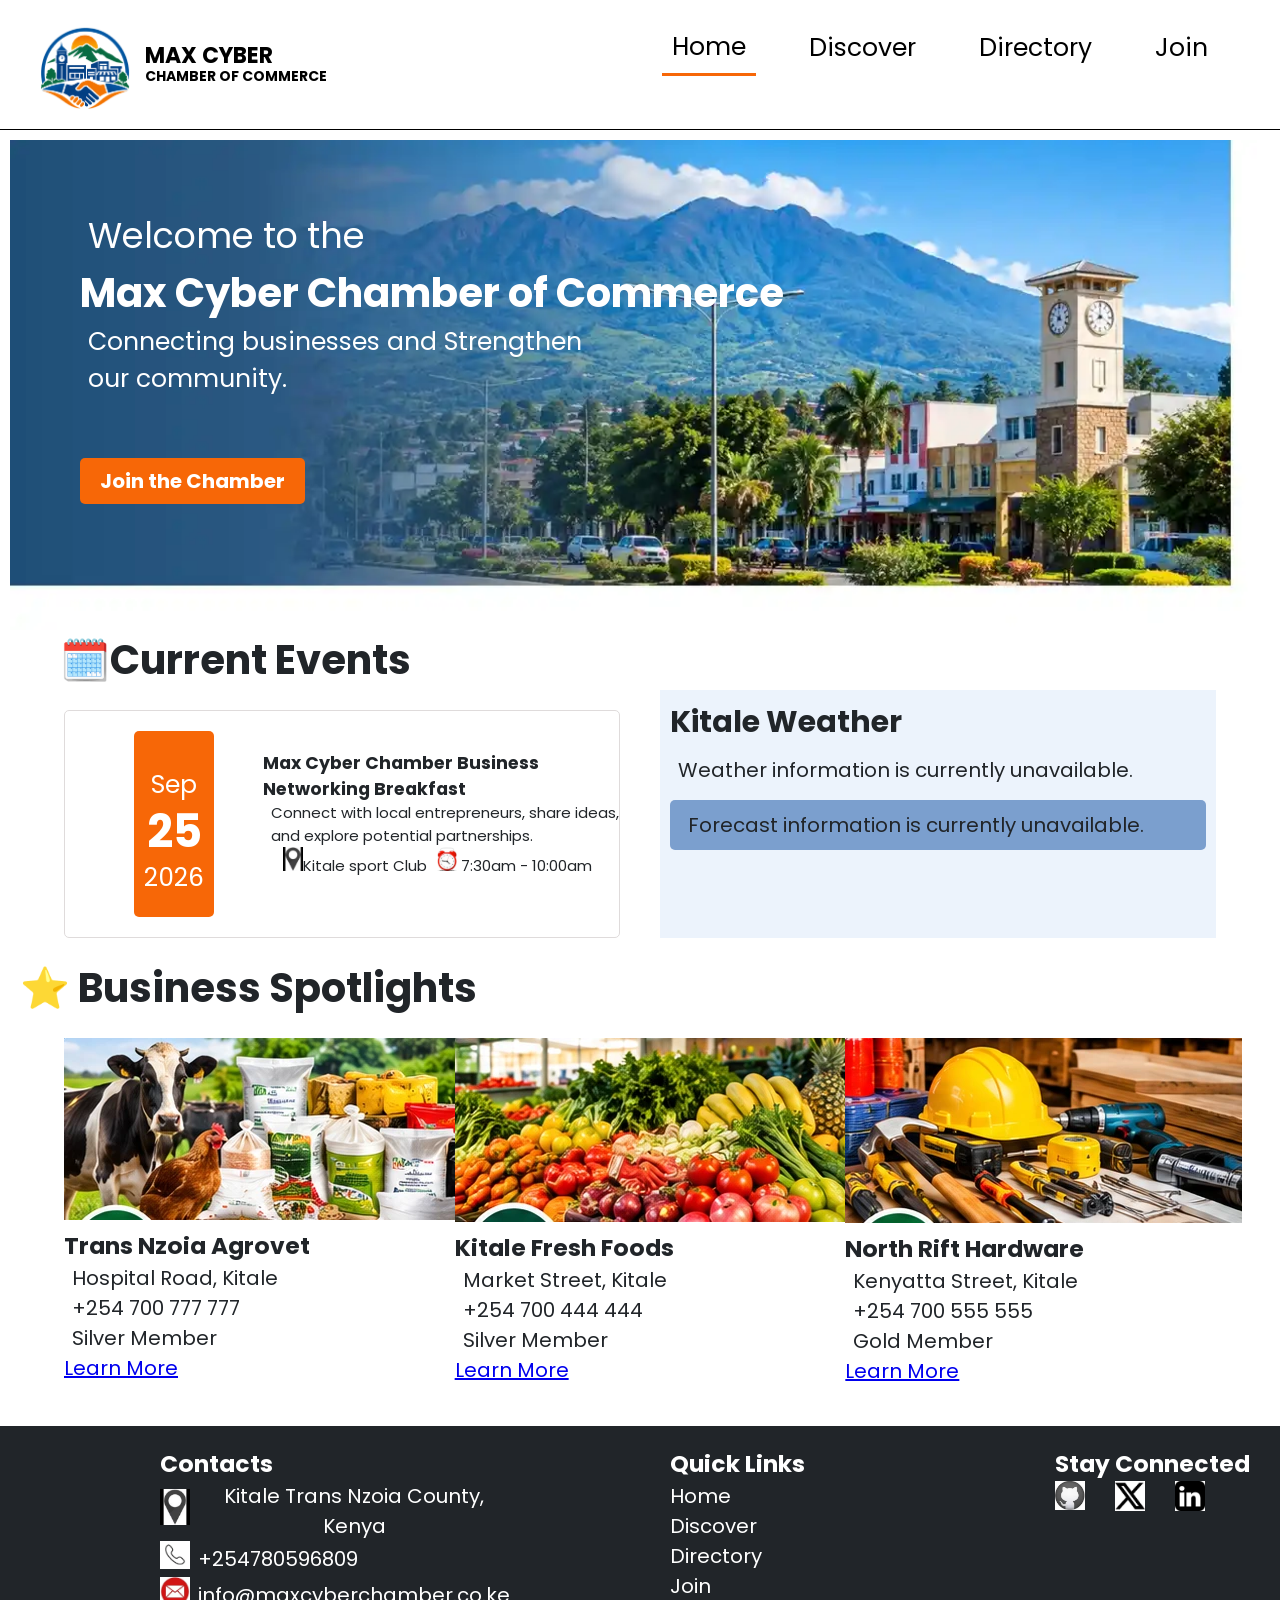
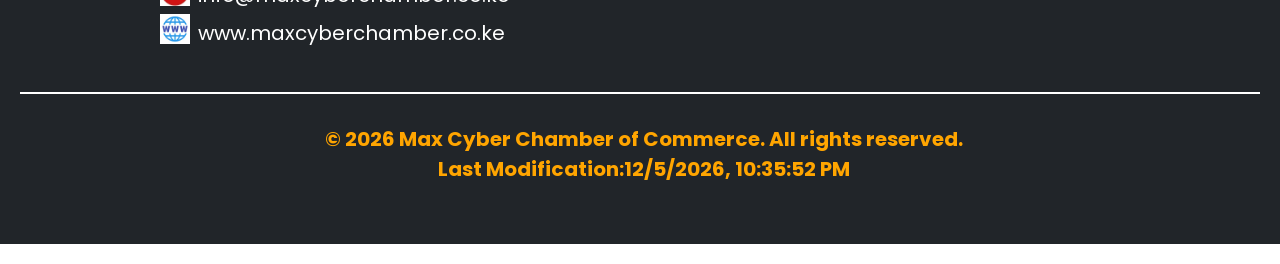
==== chamber/index.html @ 389ebec4 "Chamber Home page" ====
<!DOCTYPE html>
<html lang="en-US">

<head>
    <meta name="description"
        content="Welcome to the Kitale Chamber of Commerce. Discover local businesses, community events, weather, and opportunities to connect with Kitale businesses.">

    <meta property="og:title" content="Kitale Chamber of Commerce">

    <meta property="og:description"
        content="Connect with Kitale businesses, discover community events, and explore opportunities through the Kitale Chamber of Commerce.">

    <meta property="og:image" content="https://oluoch-maxwel.github.io/wdd231/chamber/images/hero-img.webp">

    <meta property="og:url" content="https://oluoch-maxwel.github.io/wdd231/chamber/index.html">

    <title>Kitale Chamber of Commerce - Home</title>

    <!-- Favicon -->
    <link rel="icon" href="images/favicon.ico">

    <!-- Google Fonts -->
    <link rel="preconnect" href="https://fonts.googleapis.com">
    <link rel="preconnect" href="https://fonts.gstatic.com" crossorigin>

    <link
        href="https://fonts.googleapis.com/css2?family=Open+Sans:wght@400;600;700&family=Poppins:wght@400;600;700&display=swap"
        rel="stylesheet">

    <!-- CSS -->
    <link rel="stylesheet" href="styles/normalize.css">
    <link rel="stylesheet" href="styles/small.css">
    <link rel="stylesheet" href="styles/index.css">
    
    <!-- <link rel="stylesheet" href="styles/plan.css"> -->

    <!-- JavaScript -->
    <script src="scripts/home.js" defer></script>

</head>

<body>

    <header>
        <div class="logo-title">
            <section class="logo-section">
                <a href="index.html"><img src="images/chamber-logo.webp" alt="Max Cyber Chamber of Commerce logo"></a>
                <a class="kitale-title" href="index.html"><span class="kitale">MAX CYBER</span><span
                        class="kitale-chamb">CHAMBER OF COMMERCE</span></a>
            </section>

            <!-- nav-section -->
            <section class="nav-section">
                <nav aria-label="Main navigation">
                    <ul id="navigation">
                        <li><a href="index.html" class="active">Home</a></li>
                        <li><a href="discover.html">Discover</a></li>
                        <li><a href="directory.html">Directory</a></li>
                        <li><a href="join.html">Join</a></li>
                    </ul>


                    <button id="theme-toggle" aria-label="Toggle-dark-mode">🤞</button>
                    <button class="menu" id="menu" type="button" aria-label="Open navigation menu">☰</button>

                </nav>
            </section>
        </div>
        <!-- hero page section -->
        <div class="hero">
            <div class="img">
                <img src="images/hero-img.webp" alt="Kitale business community">
            </div>
            <div class="hero-content">
                <p class="welcome">Welcome to the</p>
                <h1>Max Cyber Chamber of Commerce</h1>
                <p>Connecting businesses and Strengthen <br> our community.</p>
                <a href="join.html">Join the Chamber</a>
            </div>
        </div>

    </header>


    <main>
        <div id="current-events">
            <span>🗓️</span>
            <span>Current Events</span>
            <!-- <span>view all members</span> -->
        </div>
        <div class="date-weather">
            <section class="current-event">
                <div class="event-date">
                    <span class="date">Sep <span id="date"><br>25</span><br> 2026</span>
                </div>
                <div class="event-details">
                    <h3>Max Cyber Chamber Business Networking Breakfast</h3>
                    <p>Connect with local entrepreneurs, share ideas, and explore potential partnerships.</p>
                    <span class="direc"><span><img src="images/direction-img.webp" alt="Direction Image"></span>Kitale
                        sport Club</span><span><img src="images/clock.webp" alt="Clock Image"> 7:30am - 10:00am</span>
                </div>
            </section>


            <!-- <section class="weather">
                <h2>Kitale Weather</h2>
                <div id="weather-current">
                    <p>Loading weather...</p>
                </div>
                 Direct grid container 
                <div id="weather-forecast">
                    <h3>3-Day Forecast</h3>
                </div>
            </section> -->

            <section class="weather">
                <h2>Kitale Weather</h2>
                <div id="weather-current">
                    <p>Loading weather...</p>
                </div>
                <div id="weather-forecast">
                    <div id="forecast">
                    </div>
                </div>

            </section>
        </div>

        <!-- Business Spotlights -->
        <div id="business-spotlights">
            <span>⭐</span>
            <span>Business Spotlights</span>
        </div>

        <section class="spotlight-cards">
            <div id="card"></div>
        </section>


        </section>
    </main>


    <footer>
        <div class="footer-top-data">
            <div class="contact">
                <h3>Contacts</h3>
                <article>
                    <span><img src="images/direction-img.webp" alt="Direction Icon"></span>
                    <p>Kitale Trans Nzoia County, Kenya</p>
                </article>
                <article>
                    <span><img src="images/contact.webp" alt="Contact Icon"></span>
                    <p>+254780596809</p>
                </article>
                <article>
                    <span><img src="images/email.webp" alt="Email Icon"></span>
                    <p>info@maxcyberchamber.co.ke</p>
                </article>
                <article>
                    <span><img src="images/web.webp" alt="World web Icon"></span>
                    <p>www.maxcyberchamber.co.ke</p>
                </article>
            </div>

            <div class="quick-links">
                <h3>Quick Links</h3>
                <ul>
                    <li><a href="index.html">Home</a></li>
                    <li><a href="discover.html">Discover</a></li>
                    <li><a href="directory.html">Directory</a></li>
                    <li><a href="join.html">Join</a></li>
                </ul>
            </div>

            <div class="stay-connected">
                <h3>Stay Connected</h3>
                <ul>
                    <li><a href="https://www.github.com/kitalechamber">
                            <img src="images/github.webp" alt="GitHub"></a>
                    </li>
                    <li><a href="https://www.twitter.com/kitalechamber">
                            <img src="images/x.webp" alt="Twitter"></a>
                    </li>
                    <li><a href="https://www.linkedin.com/company/kitalechamber">
                            <img src="images/likein.webp" alt="LinkedIn"></a>
                    </li>
                </ul>
            </div>
        </div>

        <div class="footer-bottom-data">
            <p>&copy; <span id="year"></span> Max Cyber Chamber of Commerce. All rights reserved.</p>
            <p>Last Modification:<span id="lastModified"> </span></p>
        </div>

    </footer>

</body>

</html>
---- chamber/styles/small.css ----
/* ========== SMALL SCREEN ========== */

@media (max-width: 850px) {

    /* Logo and navigation container */
    .logo-title {
        display: flex;
        flex-direction: column;
        height: auto;
        padding: 2rem;
    }

    /* Logo section */
    .logo-section {
        display: flex;
        align-items: center;
    }

    .logo-section img {
        width: 60px;
    }

    .kitale {
        font-size: 1.5rem;
    }

    .kitale-chamb {
        font-size: 1rem;
    }

    /* Navigation */
    nav {
        display: flex;
        flex-direction: column;
        align-items: stretch;
    }

    nav ul {
        display: flex;
        flex-direction: column;
        align-items: stretch;
        padding: 0;
        font-size: 1.2rem;
    }

    nav ul li {
        width: 100%;
        text-align: center;
    }

    nav ul li a {
        display: block;
        padding: 1rem;
    }

    /* Hero section */
    .hero-content {
        padding: 3rem 1rem;
    }

    .hero-content h1 {
        font-size: 1.8rem;
    }

    .hero-content p {
        font-size: 1.2rem;
    }

    /* Business spotlight cards */
    #card {
        grid-template-columns: 1fr;
    }

    /* Footer */
    .footer-top-data {
        grid-template-columns: 1fr;
    }

    .contact,
    .quick-links,
    .stay-connected {
        margin: 2rem;
    }
}
---- chamber/styles/index.css ----
/* =============HEADER================== */

/* ==== Logo and Title Section === */
.logo-title {
    display: grid;
    grid-template-columns: 50% 50%;
    padding: 4rem;
    border-bottom: 1px solid #000;
    margin-top: -2rem;
    height: 150px;
}

.logo-section {
    display: flex;
    align-items: center;
}

.logo-section a {
    display: flex;
    text-decoration: none;
    color: #000;
}

.logo-section img {
    width: 90px;
    height: auto;
}

.logo-section .kitale-title {
    display: flex;
    flex-direction: column;
    padding-left: 1.5rem;
}

.kitale {
    font-size: 2.2rem;
    font-weight: var(--font-weight-bold);
    line-height: 1.1;
}

.kitale-chamb {
    font-size: 1.4rem;
    font-weight: var(--font-weight-bold);
    line-height: 1.2;
}


/* ==== Nav Section === */
.nav-section {
    display: flex;
    flex-direction: column;
}

nav {
    display: flex;
    align-items: center;
}

nav ul {
    list-style: none;
    display: flex;
    justify-content: space-around;
    align-items: center;
    flex: 1;
    font-size: 2.5rem;
    /* font-weight: var(--font-weight-bold); */
}

nav ul li {
    text-align: center;
}

nav ul li a {
    display: inline-block;
    padding: 0.75rem 1rem;
    color: #000;
    text-decoration: none;
    transition: color 0.2s ease, background-color 0.2s ease;
}

nav a:hover,
nav a.active {
    border-bottom: .3rem solid #F76707;
}


.menu,
#theme-toggle {
    display: none;
}


/* ====Hero Section === */

.hero {
    display: flex;
    flex-direction: column;
}

.hero .img {
    width: 99%;
    height: auto;
    padding: 1rem;
    position: relative;
    overflow: hidden;
    margin-bottom: 0;
    height: 500px;
}

.img img {
    max-width: 100%;
    width: 100%;
    height: 700px;
    object-fit: cover;
}

.hero-content {
    position: absolute;
    z-index: 10;
    color: white;
    padding: 8rem 0 0 8rem;
}

.hero-content .welcome {
    font-size: 3.5rem;
}

.hero-content h1 {
    font-size: var(--font-size-h3);
}

.hero-content p {
    font-size: 2.5rem;
}

.hero-content a {
    display: inline-block;
    background-color: #F76707;
    color: #ffffff;
    padding: 0.8rem 2rem;
    text-decoration: none;
    border-radius: 5px;
    font-weight: bold;
    margin-top: 6rem;
    transition: background-color 0.2s ease;
}

/* =============MAIN================== */

main .date-weather {
    display: grid;
    grid-template-columns: repeat(auto-fit, minmax(20rem, 1fr));
    max-width: 90%;
    grid-gap: 4rem;
    margin: 0 auto;
}

#forecast {
    padding: 1rem;
    background-color: #7b9fce;
    border-radius: 5px;
}

/* .forecast-card {
    display: grid;
    grid-template-columns: repeat(3, 1fr);
} */

main #current-events {
    display: flex;
    padding-left: 6rem;
    font-size: var(--font-size-h3);
    font-weight: var(--font-weight-bold);
}

.current-event {
    display: grid;
    grid-template-columns: 1fr 2fr;
    justify-content: space-between;
    place-items: center;
    border: 1px solid #dfdbdb;
    padding: 2rem 0 2rem 2rem;
    border-radius: 5px;
    margin-top: 2rem;
    font-size: 1.5rem;
}

/* .current-event > span{
    font-size: 1.5rem;
} */



.date {
    display: inline-block;
    background-color: #F76707;
    color: white;
    padding: 2rem 1rem;
    text-align: center;
    border-radius: 5px;
    font-size: 2.5rem;
}


#date {
    font-size: 4.5rem;
    line-height: 1.2;
    font-weight: var(--font-weight-bold);
}

.event-details span {
    display: inline-block;
    align-items: center;
    margin-bottom: 1rem;
    padding-left: 1rem;
    font-size: 1.5rem;
}

.event-details span img {
    width: 20px;
    display: inline-block;
}

.weather {
    padding: 1rem;
    background-color: #ecf3fc;
}

.weather h2 {
    margin-bottom: 1rem;
}

#weather-current {
    /* text-align: center; */
    margin-bottom: 1.5rem;
}

.temperature {
    font-size: 2.5rem;
    font-weight: 700;
    margin: 0;
}

.description {
    text-transform: capitalize;
    font-size: 1.1rem;
}

#forecast h3 {
    margin-bottom: 1rem;
}

#weather-forecast {
    display: grid;
    grid-template-columns: repeat(auto-fit, minmax(12rem, 1fr));
    gap: 1rem;
    margin-top: 1rem;
}


.forecast-card {
    display: grid;
    grid-template-columns: repeat(3, 1fr);
    padding: 1rem;
    margin-bottom: 0.75rem;
    border-radius: 8px;
    background-color: #f5f5f5;
    text-align: center;
}

.forecast-card h4 {
    margin-top: 0;
}

.forecast-temperature {
    font-weight: 700;
    font-size: 1.1rem;
}



main #business-spotlights {
    padding: 2rem;
    font-size: var(--font-size-h3);
    font-weight: var(--font-weight-bold);
}

main #spotlights-cards {
    display: grid;
    grid-template-columns: repeat(auto-fit, minmax(20rem, 1fr));
    gap: 2rem;
    padding-left: 3rem;
    font-size: var(--font-size-h3);
    font-weight: var(--font-weight-bold);
}

.spotlight-cards {
    width: 90%;
    margin: 0 auto;
}

#card {
    display: grid;
    grid-template-columns: repeat(auto-fit, minmax(20rem, 1fr));
    grid-gap: 2rem;
    width: 100%;
    margin: 0 auto;
}

.spotlight {
    border: 1px solid #ddd;
    border-radius: 8px;
    overflow: hidden;
    background-color: white;
    box-shadow: 0 2px 6px rgba(0, 0, 0, 0.1);
}

.spotlight>img {
    width: 100%;
    height: 220px;
    object-fit: cover;
    display: block;
}

.spotlight-info {
    padding: 1.5rem;
}

.spotlight-info h3 {
    margin-top: 0;
}

.spotlight-info a {
    color: #1C7CDB;
    font-weight: bold;
    text-decoration: none;
}


/* =============FOOTER================== */

footer {
    display: flex;
    flex-direction: column;
    background-color: #212529;
    color: white;
    /* padding: 25px 25%; */
    text-align: center;
    margin-top: 40px;
}

.footer-top-data {
    display: grid;
    grid-template-columns: repeat(3, 1fr);
    color: white;
}

.contact,
.quick-links,
.stay-connected {
    display: flex;
    flex-direction: column;
    /* justify-content: center; */
    align-items: flex-start;
    margin: 2rem 0 2rem 16rem;
}

.contact article {
    display: flex;
    justify-content: center;
    align-items: center;
}

.contact article img,
.stay-connected ul li img {
    width: 30px;
}

p {
    padding-left: .8rem;
}

.quick-links ul,
.stay-connected ul {
    list-style: none;
    display: flex;
    flex-direction: column;
    align-items: flex-start;
    cursor: pointer;
}

.quick-links ul li:hover {
    border-bottom: .2rem solid orange;
}

.quick-links ul li a {
    text-decoration: none;
    color: white;
    /* text-align: left; */
}

.stay-connected ul {
    display: flex;
    flex-direction: row;
}

.stay-connected ul li {
    padding-right: 3rem;
}

.footer-bottom-data {
    border-top: .2rem solid #fff;
    margin: 2rem;
    padding: 3rem 15rem 4rem;
    display: flex;
    flex-direction: column;
    justify-content: space-between;
    font-weight: var(--font-weight-bold);
    color: orange;
}
---- chamber/styles/plan.css ----
/* ================================
   SITE PLAN
================================ */

.siteplan-cont {
    display: flex;
    flex-direction: column;
}

.siteplan-cont section {
    background: white;
    margin: 2rem 0;
    padding: 2rem;
    border-radius: 10px;
    box-shadow: 0 2px 8px rgba(0, 0, 0, 0.08);
}

.siteplan-cont section h2 {
    color: var(--blue);
    margin-bottom: 1rem;
    border-bottom: 3px solid var(--orange);
    display: inline-block;
    padding-bottom: 0.3rem;
}

.siteplan-cont ul {
    padding-left: 2rem;
}

/* ================================
   COLOR SCHEMA
================================ */

.colors {
    display: grid;
    grid-template-columns: repeat(auto-fit, minmax(220px, 1fr));
    gap: 1.5rem;
    margin-top: 1rem;
}

.siteplan-cont .color {
    padding: 1rem;
    border-radius: 8px;
    text-align: center;
    color: white;
}

.siteplan-cont .blue {
    background: #1C7CDB;
}

.siteplan-cont .orange {
    background: #F76707;
}

.siteplan-cont .white {
    background: #ffffff;
    color: #212529;
    border: 2px solid #ddd;
}

.siteplan-cont .gray {
    background: #212529;
}

/* ================================
   TYPOGRAPHY
================================ */

.siteplan-cont .poppins {
    font-family: "Poppins", sans-serif;
}

.siteplan-cont .opensans {
    font-family: "Open Sans", sans-serif;
}

/* ================================
   TABLE
================================ */

.siteplan-cont table {
    width: 100%;
    border-collapse: collapse;
}

.siteplan-cont th,
.siteplan-cont td {
    border: 1px solid #ccc;
    padding: 12px;
}

.siteplan-cont th {
    background: #1C7CDB;
    color: white;
}

/* ================================
   WIREFRAMES
================================ */

.wireframes {
    display: grid;
    grid-template-columns: repeat(auto-fit, minmax(200px, 1fr));
    gap: 6rem;
}

.wireframe-desktop,
.wireframe-mobile {
    max-width: 90%;
    margin: 0 auto;
}

.wireframe-desktop img,
.wireframe-mobile img {
    display: block;
    max-width: 100%;
    margin: 0 auto;
    padding-top: 1rem;
}

/* ================================
   CODE / PRE
================================ */

.siteplan-cont pre {
    background: #f4f4f4;
    padding: 1rem;
    border-radius: 8px;
    overflow: auto;
}
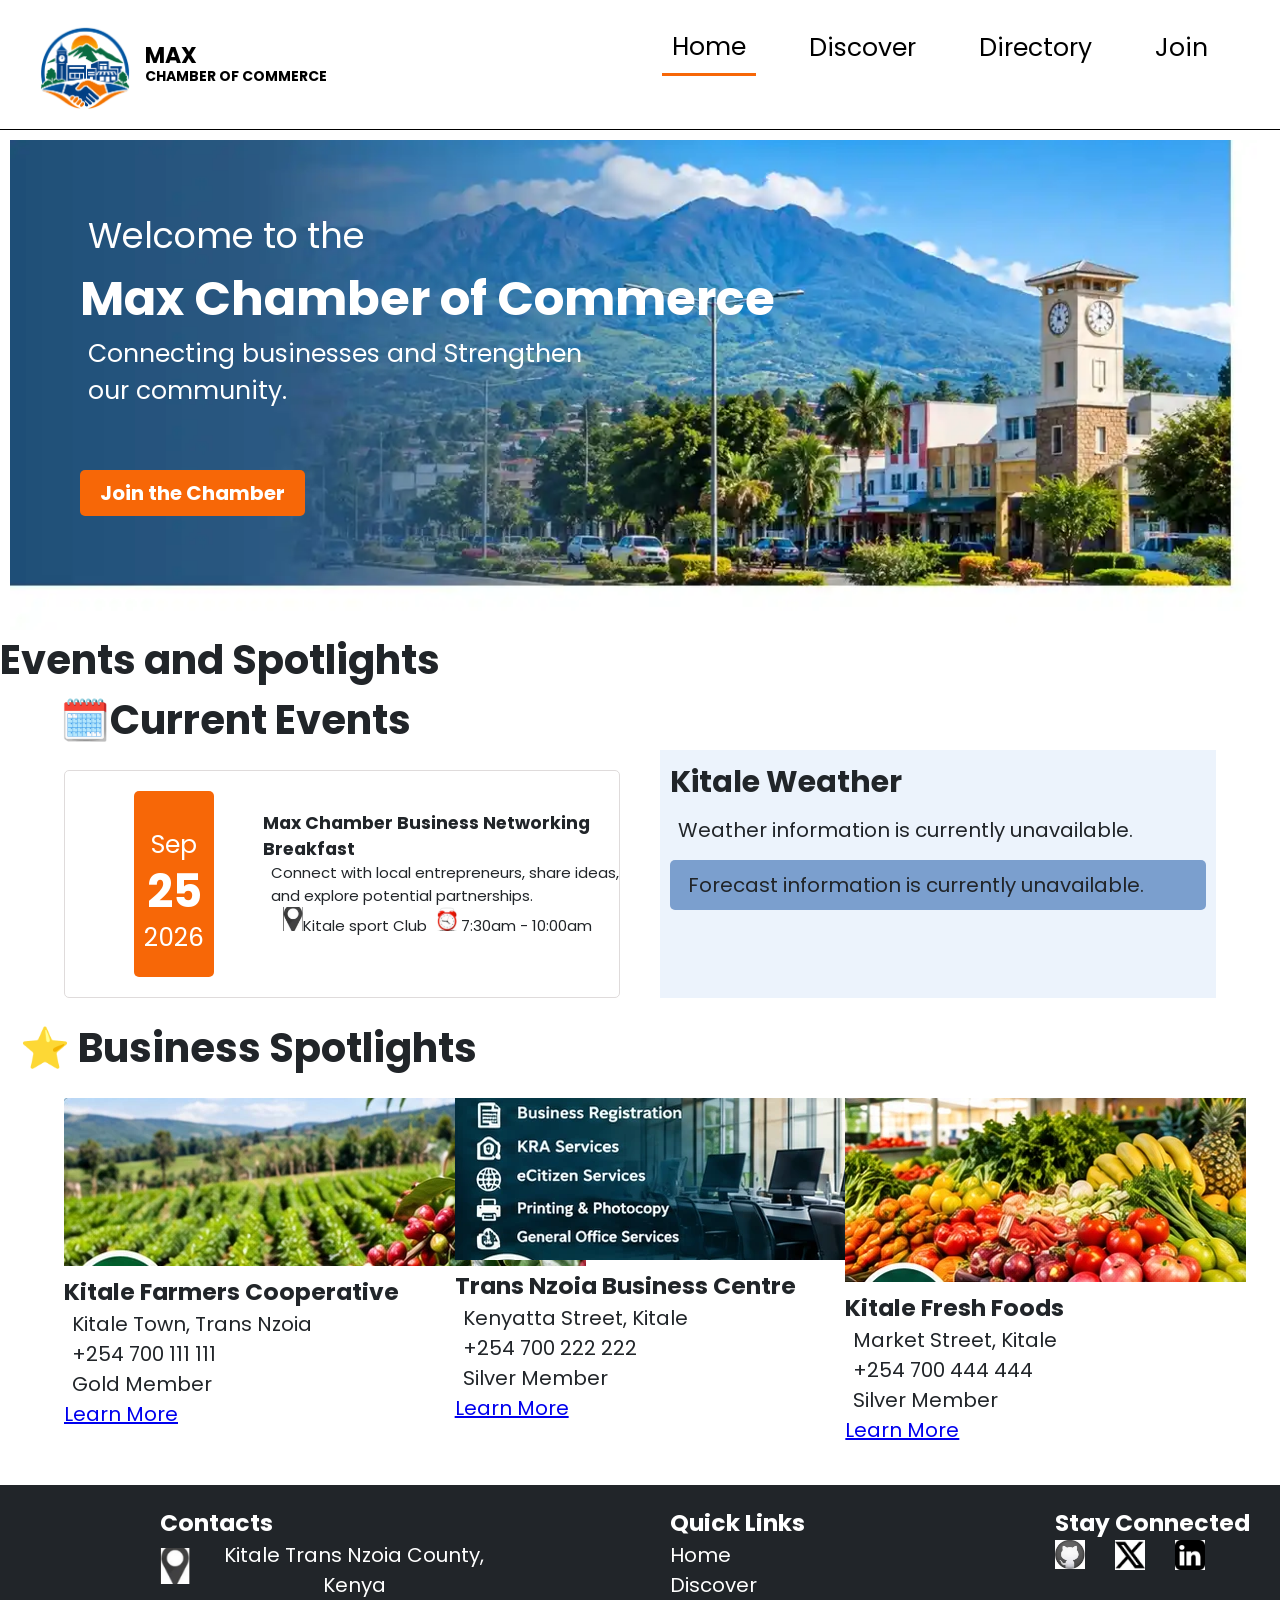
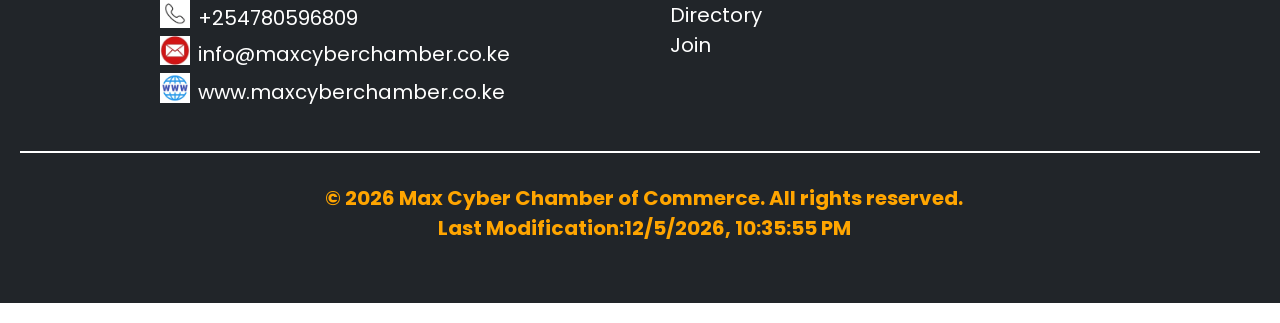
==== commit 84d333aa: "adjussted" ====
--- a/chamber/index.html
+++ b/chamber/index.html
@@ -14,7 +14,7 @@
 
     <meta property="og:url" content="https://oluoch-maxwel.github.io/wdd231/chamber/index.html">
 
-    <title>Kitale Chamber of Commerce - Home</title>
+    <title>Max Chamber of Commerce - Home</title>
 
     <!-- Favicon -->
     <link rel="icon" href="images/favicon.ico">
@@ -31,7 +31,7 @@
     <link rel="stylesheet" href="styles/normalize.css">
     <link rel="stylesheet" href="styles/small.css">
     <link rel="stylesheet" href="styles/index.css">
-    
+
     <!-- <link rel="stylesheet" href="styles/plan.css"> -->
 
     <!-- JavaScript -->
@@ -44,8 +44,8 @@
     <header>
         <div class="logo-title">
             <section class="logo-section">
-                <a href="index.html"><img src="images/chamber-logo.webp" alt="Max Cyber Chamber of Commerce logo"></a>
-                <a class="kitale-title" href="index.html"><span class="kitale">MAX CYBER</span><span
+                <a href="index.html"><img src="images/kitale-logo.webp" alt="Max Cyber Chamber of Commerce logo"></a>
+                <a class="kitale-title" href="index.html"><span class="kitale">MAX</span><span
                         class="kitale-chamb">CHAMBER OF COMMERCE</span></a>
             </section>
 
@@ -73,7 +73,7 @@
             </div>
             <div class="hero-content">
                 <p class="welcome">Welcome to the</p>
-                <h1>Max Cyber Chamber of Commerce</h1>
+                <span>Max Chamber of Commerce</span>
                 <p>Connecting businesses and Strengthen <br> our community.</p>
                 <a href="join.html">Join the Chamber</a>
             </div>
@@ -83,6 +83,7 @@
 
 
     <main>
+        <h1>Events and Spotlights</h1>
         <div id="current-events">
             <span>🗓️</span>
             <span>Current Events</span>
@@ -94,7 +95,7 @@
                     <span class="date">Sep <span id="date"><br>25</span><br> 2026</span>
                 </div>
                 <div class="event-details">
-                    <h3>Max Cyber Chamber Business Networking Breakfast</h3>
+                    <h3>Max Chamber Business Networking Breakfast</h3>
                     <p>Connect with local entrepreneurs, share ideas, and explore potential partnerships.</p>
                     <span class="direc"><span><img src="images/direction-img.webp" alt="Direction Image"></span>Kitale
                         sport Club</span><span><img src="images/clock.webp" alt="Clock Image"> 7:30am - 10:00am</span>
@@ -158,7 +159,7 @@
                     <p>info@maxcyberchamber.co.ke</p>
                 </article>
                 <article>
-                    <span><img src="images/web.webp" alt="World web Icon"></span>
+                    <span><img src="images/world-web.webp" alt="World web Icon"></span>
                     <p>www.maxcyberchamber.co.ke</p>
                 </article>
             </div>
@@ -180,10 +181,10 @@
                             <img src="images/github.webp" alt="GitHub"></a>
                     </li>
                     <li><a href="https://www.twitter.com/kitalechamber">
-                            <img src="images/x.webp" alt="Twitter"></a>
+                            <img src="images/twitter.webp" alt="Twitter"></a>
                     </li>
                     <li><a href="https://www.linkedin.com/company/kitalechamber">
-                            <img src="images/likein.webp" alt="LinkedIn"></a>
+                            <img src="images/likedin.webp" alt="LinkedIn"></a>
                     </li>
                 </ul>
             </div>
--- a/chamber/styles/index.css
+++ b/chamber/styles/index.css
@@ -125,8 +125,9 @@
     font-size: 3.5rem;
 }
 
-.hero-content h1 {
-    font-size: var(--font-size-h3);
+.hero-content span {
+    font-size: var(--font-size-h2);
+    font-weight: var(--font-weight-bold)
 }
 
 .hero-content p {
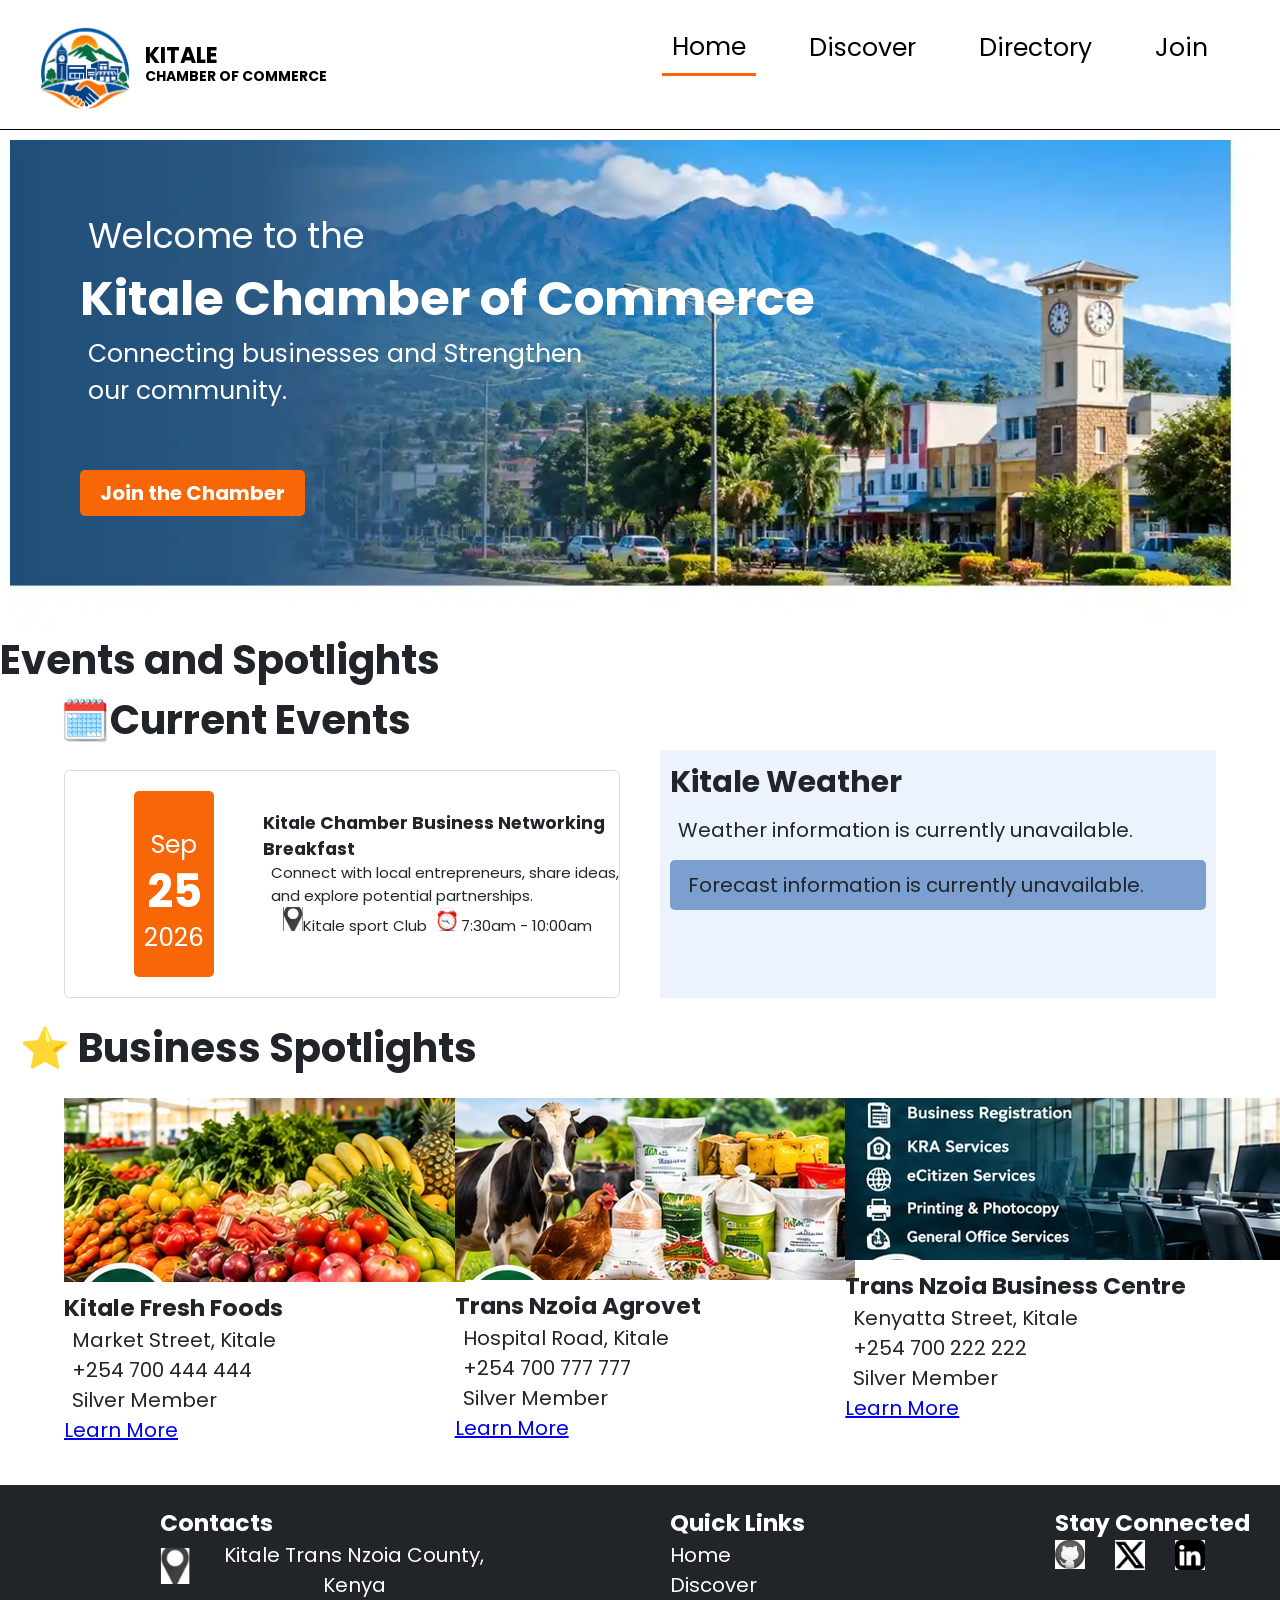
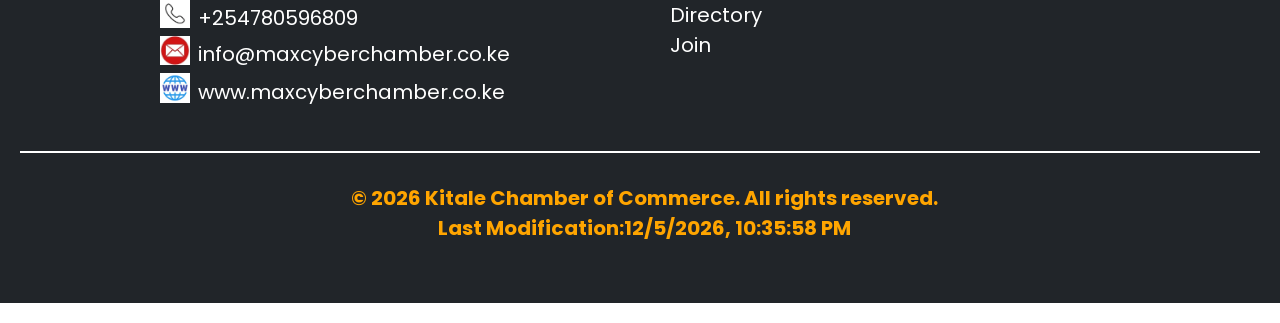
==== commit 6ef1da26: "adjusted" ====
--- a/chamber/index.html
+++ b/chamber/index.html
@@ -2,6 +2,10 @@
 <html lang="en-US">
 
 <head>
+    <meta charset="UTF-8">
+    <meta name="viewport" content="width=device-width, initial-scale=1.0">
+    <meta name="author" content="Oluoch Maxwel">
+
     <meta name="description"
         content="Welcome to the Kitale Chamber of Commerce. Discover local businesses, community events, weather, and opportunities to connect with Kitale businesses.">
 
@@ -44,8 +48,8 @@
     <header>
         <div class="logo-title">
             <section class="logo-section">
-                <a href="index.html"><img src="images/kitale-logo.webp" alt="Max Cyber Chamber of Commerce logo"></a>
-                <a class="kitale-title" href="index.html"><span class="kitale">MAX</span><span
+                <a href="index.html"><img src="images/chamber-logo.webp" alt="Kitale Chamber of Commerce logo"></a>
+                <a class="kitale-title" href="index.html"><span class="kitale">KITALE</span><span
                         class="kitale-chamb">CHAMBER OF COMMERCE</span></a>
             </section>
 
@@ -69,11 +73,11 @@
         <!-- hero page section -->
         <div class="hero">
             <div class="img">
-                <img src="images/hero-img.webp" alt="Kitale business community">
+                <img src="images/hero-cover-image.webp" alt="Kitale business community">
             </div>
             <div class="hero-content">
                 <p class="welcome">Welcome to the</p>
-                <span>Max Chamber of Commerce</span>
+                <span>Kitale Chamber of Commerce</span>
                 <p>Connecting businesses and Strengthen <br> our community.</p>
                 <a href="join.html">Join the Chamber</a>
             </div>
@@ -95,10 +99,11 @@
                     <span class="date">Sep <span id="date"><br>25</span><br> 2026</span>
                 </div>
                 <div class="event-details">
-                    <h3>Max Chamber Business Networking Breakfast</h3>
+                    <h3>Kitale Chamber Business Networking Breakfast</h3>
                     <p>Connect with local entrepreneurs, share ideas, and explore potential partnerships.</p>
-                    <span class="direc"><span><img src="images/direction-img.webp" alt="Direction Image"></span>Kitale
-                        sport Club</span><span><img src="images/clock.webp" alt="Clock Image"> 7:30am - 10:00am</span>
+                    <span class="direc"><span><img src="images/location-icon.webp" alt="Direction Image"></span>Kitale
+                        sport Club</span><span><img src="images/clock-icon.webp" alt="Clock Image"> 7:30am -
+                        10:00am</span>
                 </div>
             </section>
 
@@ -147,19 +152,19 @@
             <div class="contact">
                 <h3>Contacts</h3>
                 <article>
-                    <span><img src="images/direction-img.webp" alt="Direction Icon"></span>
+                    <span><img src="images/location-icon.webp" alt="Direction Icon"></span>
                     <p>Kitale Trans Nzoia County, Kenya</p>
                 </article>
                 <article>
-                    <span><img src="images/contact.webp" alt="Contact Icon"></span>
+                    <span><img src="images/contact-icon.webp" alt="Contact Icon"></span>
                     <p>+254780596809</p>
                 </article>
                 <article>
-                    <span><img src="images/email.webp" alt="Email Icon"></span>
+                    <span><img src="images/email-icon.webp" alt="Email Icon"></span>
                     <p>info@maxcyberchamber.co.ke</p>
                 </article>
                 <article>
-                    <span><img src="images/world-web.webp" alt="World web Icon"></span>
+                    <span><img src="images/world-web-icon.webp" alt="World web Icon"></span>
                     <p>www.maxcyberchamber.co.ke</p>
                 </article>
             </div>
@@ -181,17 +186,17 @@
                             <img src="images/github.webp" alt="GitHub"></a>
                     </li>
                     <li><a href="https://www.twitter.com/kitalechamber">
-                            <img src="images/twitter.webp" alt="Twitter"></a>
+                            <img src="images/twitter-icon.webp" alt="Twitter"></a>
                     </li>
-                    <li><a href="https://www.linkedin.com/company/kitalechamber">
-                            <img src="images/likedin.webp" alt="LinkedIn"></a>
+                    <li><a href="https://www.linkedin-icon.com/company/kitalechamber">
+                            <img src="images/likedin-icon.webp" alt="LinkedIn"></a>
                     </li>
                 </ul>
             </div>
         </div>
 
         <div class="footer-bottom-data">
-            <p>&copy; <span id="year"></span> Max Cyber Chamber of Commerce. All rights reserved.</p>
+            <p>&copy; <span id="year"></span> Kitale Chamber of Commerce. All rights reserved.</p>
             <p>Last Modification:<span id="lastModified"> </span></p>
         </div>
 
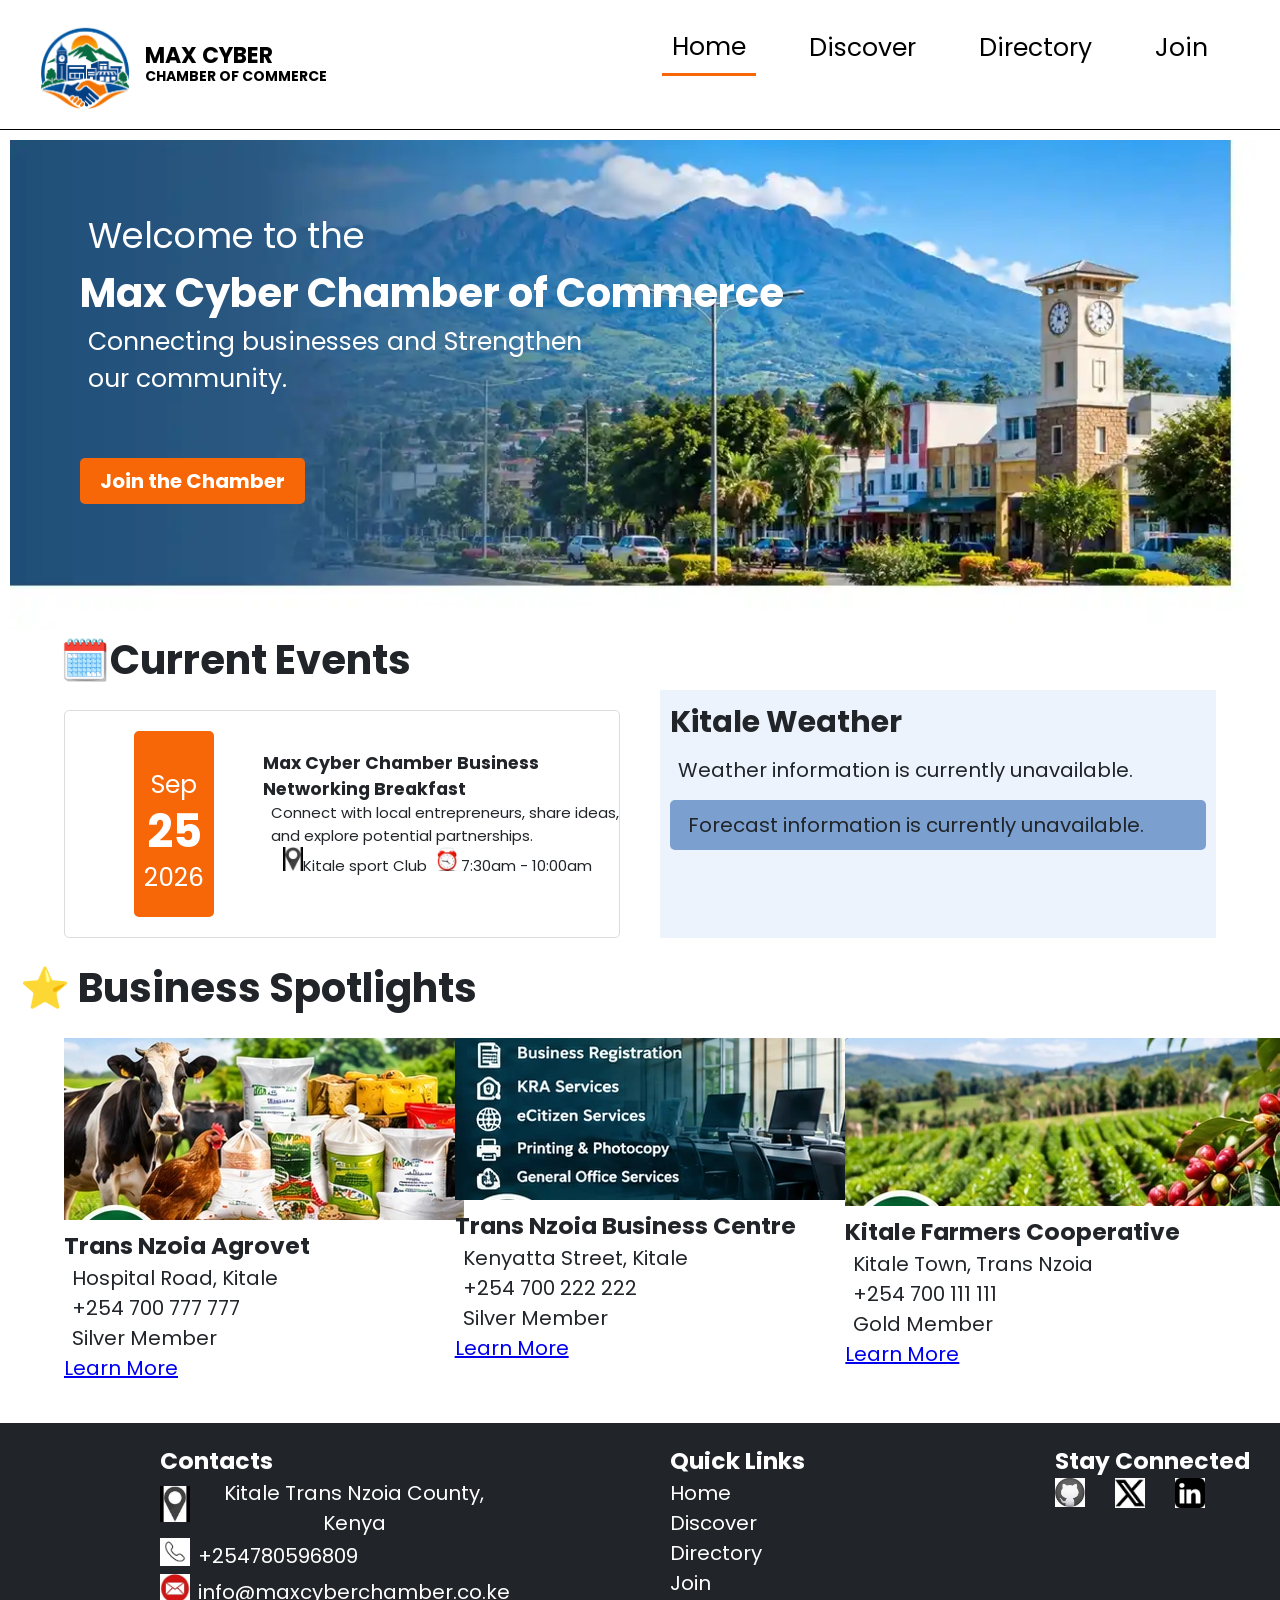
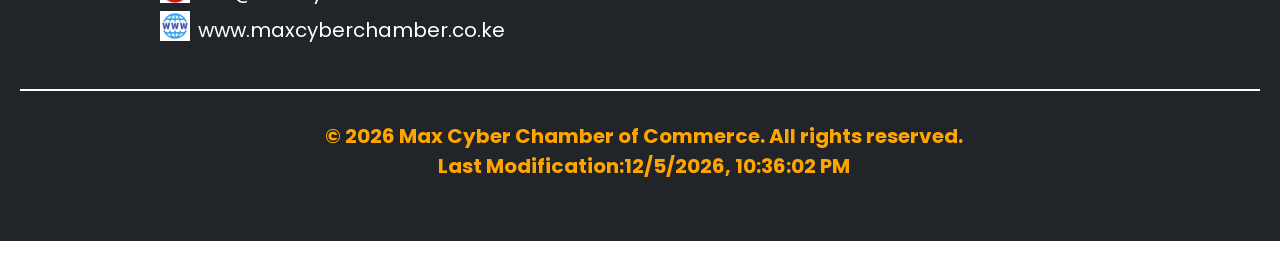
==== commit 2eca65c9: "Week 4 assignment" ====
--- a/chamber/index.html
+++ b/chamber/index.html
@@ -2,10 +2,6 @@
 <html lang="en-US">
 
 <head>
-    <meta charset="UTF-8">
-    <meta name="viewport" content="width=device-width, initial-scale=1.0">
-    <meta name="author" content="Oluoch Maxwel">
-
     <meta name="description"
         content="Welcome to the Kitale Chamber of Commerce. Discover local businesses, community events, weather, and opportunities to connect with Kitale businesses.">
 
@@ -18,7 +14,7 @@
 
     <meta property="og:url" content="https://oluoch-maxwel.github.io/wdd231/chamber/index.html">
 
-    <title>Max Chamber of Commerce - Home</title>
+    <title>Kitale Chamber of Commerce - Home</title>
 
     <!-- Favicon -->
     <link rel="icon" href="images/favicon.ico">
@@ -35,7 +31,7 @@
     <link rel="stylesheet" href="styles/normalize.css">
     <link rel="stylesheet" href="styles/small.css">
     <link rel="stylesheet" href="styles/index.css">
-
+    
     <!-- <link rel="stylesheet" href="styles/plan.css"> -->
 
     <!-- JavaScript -->
@@ -48,8 +44,8 @@
     <header>
         <div class="logo-title">
             <section class="logo-section">
-                <a href="index.html"><img src="images/chamber-logo.webp" alt="Kitale Chamber of Commerce logo"></a>
-                <a class="kitale-title" href="index.html"><span class="kitale">KITALE</span><span
+                <a href="index.html"><img src="images/chamber-logo.webp" alt="Max Cyber Chamber of Commerce logo"></a>
+                <a class="kitale-title" href="index.html"><span class="kitale">MAX CYBER</span><span
                         class="kitale-chamb">CHAMBER OF COMMERCE</span></a>
             </section>
 
@@ -73,11 +69,11 @@
         <!-- hero page section -->
         <div class="hero">
             <div class="img">
-                <img src="images/hero-cover-image.webp" alt="Kitale business community">
+                <img src="images/hero-img.webp" alt="Kitale business community">
             </div>
             <div class="hero-content">
                 <p class="welcome">Welcome to the</p>
-                <span>Kitale Chamber of Commerce</span>
+                <h1>Max Cyber Chamber of Commerce</h1>
                 <p>Connecting businesses and Strengthen <br> our community.</p>
                 <a href="join.html">Join the Chamber</a>
             </div>
@@ -87,7 +83,6 @@
 
 
     <main>
-        <h1>Events and Spotlights</h1>
         <div id="current-events">
             <span>🗓️</span>
             <span>Current Events</span>
@@ -99,11 +94,10 @@
                     <span class="date">Sep <span id="date"><br>25</span><br> 2026</span>
                 </div>
                 <div class="event-details">
-                    <h3>Kitale Chamber Business Networking Breakfast</h3>
+                    <h3>Max Cyber Chamber Business Networking Breakfast</h3>
                     <p>Connect with local entrepreneurs, share ideas, and explore potential partnerships.</p>
-                    <span class="direc"><span><img src="images/location-icon.webp" alt="Direction Image"></span>Kitale
-                        sport Club</span><span><img src="images/clock-icon.webp" alt="Clock Image"> 7:30am -
-                        10:00am</span>
+                    <span class="direc"><span><img src="images/direction-img.webp" alt="Direction Image"></span>Kitale
+                        sport Club</span><span><img src="images/clock.webp" alt="Clock Image"> 7:30am - 10:00am</span>
                 </div>
             </section>
 
@@ -152,19 +146,19 @@
             <div class="contact">
                 <h3>Contacts</h3>
                 <article>
-                    <span><img src="images/location-icon.webp" alt="Direction Icon"></span>
+                    <span><img src="images/direction-img.webp" alt="Direction Icon"></span>
                     <p>Kitale Trans Nzoia County, Kenya</p>
                 </article>
                 <article>
-                    <span><img src="images/contact-icon.webp" alt="Contact Icon"></span>
+                    <span><img src="images/contact.webp" alt="Contact Icon"></span>
                     <p>+254780596809</p>
                 </article>
                 <article>
-                    <span><img src="images/email-icon.webp" alt="Email Icon"></span>
+                    <span><img src="images/email.webp" alt="Email Icon"></span>
                     <p>info@maxcyberchamber.co.ke</p>
                 </article>
                 <article>
-                    <span><img src="images/world-web-icon.webp" alt="World web Icon"></span>
+                    <span><img src="images/web.webp" alt="World web Icon"></span>
                     <p>www.maxcyberchamber.co.ke</p>
                 </article>
             </div>
@@ -186,17 +180,17 @@
                             <img src="images/github.webp" alt="GitHub"></a>
                     </li>
                     <li><a href="https://www.twitter.com/kitalechamber">
-                            <img src="images/twitter-icon.webp" alt="Twitter"></a>
+                            <img src="images/x.webp" alt="Twitter"></a>
                     </li>
-                    <li><a href="https://www.linkedin-icon.com/company/kitalechamber">
-                            <img src="images/likedin-icon.webp" alt="LinkedIn"></a>
+                    <li><a href="https://www.linkedin.com/company/kitalechamber">
+                            <img src="images/likein.webp" alt="LinkedIn"></a>
                     </li>
                 </ul>
             </div>
         </div>
 
         <div class="footer-bottom-data">
-            <p>&copy; <span id="year"></span> Kitale Chamber of Commerce. All rights reserved.</p>
+            <p>&copy; <span id="year"></span> Max Cyber Chamber of Commerce. All rights reserved.</p>
             <p>Last Modification:<span id="lastModified"> </span></p>
         </div>
 
--- a/chamber/styles/small.css
+++ b/chamber/styles/small.css
@@ -1,6 +1,6 @@
 /* ========== SMALL SCREEN ========== */
 
-@media (max-width: 850px) {
+@media (max-width: 750px) {
 
     /* Logo and navigation container */
     .logo-title {
--- a/chamber/styles/index.css
+++ b/chamber/styles/index.css
@@ -1,93 +1,3 @@
-/* =============HEADER================== */
-
-/* ==== Logo and Title Section === */
-.logo-title {
-    display: grid;
-    grid-template-columns: 50% 50%;
-    padding: 4rem;
-    border-bottom: 1px solid #000;
-    margin-top: -2rem;
-    height: 150px;
-}
-
-.logo-section {
-    display: flex;
-    align-items: center;
-}
-
-.logo-section a {
-    display: flex;
-    text-decoration: none;
-    color: #000;
-}
-
-.logo-section img {
-    width: 90px;
-    height: auto;
-}
-
-.logo-section .kitale-title {
-    display: flex;
-    flex-direction: column;
-    padding-left: 1.5rem;
-}
-
-.kitale {
-    font-size: 2.2rem;
-    font-weight: var(--font-weight-bold);
-    line-height: 1.1;
-}
-
-.kitale-chamb {
-    font-size: 1.4rem;
-    font-weight: var(--font-weight-bold);
-    line-height: 1.2;
-}
-
-
-/* ==== Nav Section === */
-.nav-section {
-    display: flex;
-    flex-direction: column;
-}
-
-nav {
-    display: flex;
-    align-items: center;
-}
-
-nav ul {
-    list-style: none;
-    display: flex;
-    justify-content: space-around;
-    align-items: center;
-    flex: 1;
-    font-size: 2.5rem;
-    /* font-weight: var(--font-weight-bold); */
-}
-
-nav ul li {
-    text-align: center;
-}
-
-nav ul li a {
-    display: inline-block;
-    padding: 0.75rem 1rem;
-    color: #000;
-    text-decoration: none;
-    transition: color 0.2s ease, background-color 0.2s ease;
-}
-
-nav a:hover,
-nav a.active {
-    border-bottom: .3rem solid #F76707;
-}
-
-
-.menu,
-#theme-toggle {
-    display: none;
-}
 
 
 /* ====Hero Section === */
@@ -125,9 +35,8 @@
     font-size: 3.5rem;
 }
 
-.hero-content span {
-    font-size: var(--font-size-h2);
-    font-weight: var(--font-weight-bold)
+.hero-content h1 {
+    font-size: var(--font-size-h3);
 }
 
 .hero-content p {
@@ -394,6 +303,9 @@
     border-bottom: .2rem solid orange;
 }
 
+footer h4 {
+    display:none;
+}
 .quick-links ul li a {
     text-decoration: none;
     color: white;
